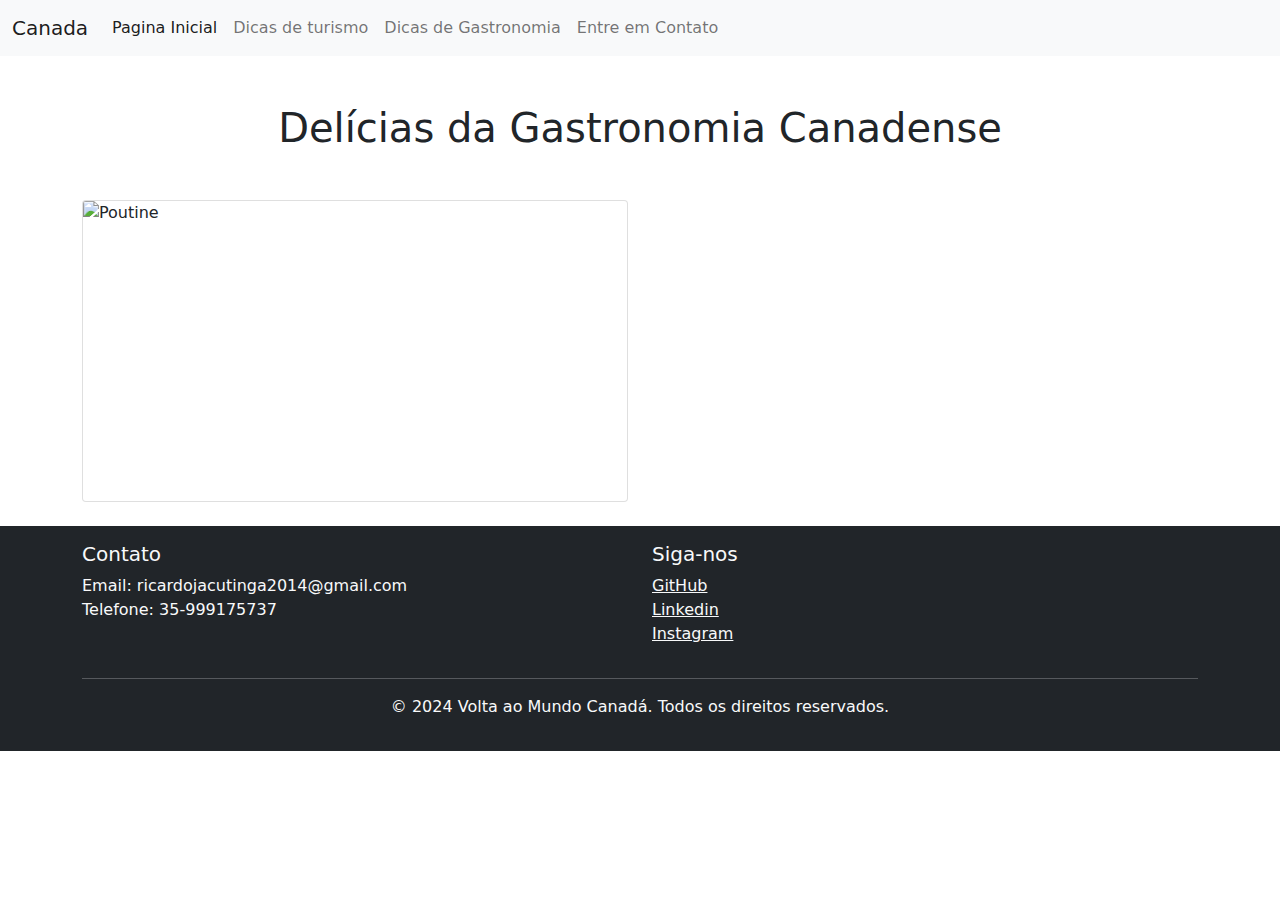
==== gastronomia.html @ e489e560 "criando pagina de gastronomia" ====
<!DOCTYPE html>
<html lang="pt-br">

<head>
    <meta charset="UTF-8">
    <meta name="viewport" content="width=device-width, initial-scale=1.0">
    <title>Gastronomia do Canadá</title>
    <link rel="stylesheet" href="css/bootstrap.min.css">
    <style>
        .card-img-top {
            height: 300px;
            width: auto;
            object-fit: cover;
            cursor: pointer;
            /* Adiciona o cursor de apontar */
        }

        .card-body {
            display: none;
            /* Inicialmente oculta o texto */
        }

        .card-body.show {
            display: block;
            /* Mostra o texto quando a classe show é aplicada */
        }
    </style>
</head>

<body>

    <nav class="navbar navbar-expand-lg navbar-light bg-light">
        <div class="container-fluid">
            <a class="navbar-brand" href="#">Canada</a>
            <button class="navbar-toggler" type="button" data-bs-toggle="collapse" data-bs-target="#navbarNav"
                aria-controls="navbarNav" aria-expanded="false" aria-label="Toggle navigation">
                <span class="navbar-toggler-icon"></span>
            </button>
            <div class="collapse navbar-collapse" id="navbarNav">
                <ul class="navbar-nav">
                    <li class="nav-item">
                        <a class="nav-link active" aria-current="page" href="index.html">Pagina Inicial</a>
                    </li>
                    <li class="nav-item">
                        <a class="nav-link" href="turismo.html">Dicas de turismo</a>
                    </li>
                    <li class="nav-item">
                        <a class="nav-link" href="gastromonia.html">Dicas de Gastronomia</a>
                    </li>
                    <li class="nav-item">
                        <a class="nav-link" href="#">Entre em Contato</a>
                    </li>
                </ul>
            </div>
        </div>
    </nav>

    <div class="container mt-5">
        <h1 class="text-center mb-5">Delícias da Gastronomia Canadense</h1>
        <div class="row">
            <div class="col-md-6">
                <div class="card mb-4">
                    <img src="img/poutine.jpg" class="card-img-top" alt="Poutine" onclick="toggleText(this)">
                    <div class="card-body">
                        <h5 class="card-title">Poutine</h5>
                        <p class="card-text">Um prato de origem canadense, consiste em batatas fritas cobertas com
                            queijo
                            coalho e regadas com um molho de carne.</p>
                    </div>
                </div>
            </div>

            <!-- Outras cartas omitidas para brevidade -->
        </div>
    </div>

    <footer class="footer mt-auto py-3 bg-dark text-light">
        <div class="container">
            <div class="row">
                <div class="col-md-6">
                    <h5>Contato</h5>
                    <ul class="list-unstyled">
                        <li>Email: ricardojacutinga2014@gmail.com</li>
                        <li>Telefone: 35-999175737</li>
                    </ul>
                </div>
                <div class="col-md-6">
                    <h5>Siga-nos</h5>
                    <ul class="list-unstyled">
                        <li><a href="https://github.com/Ricardo-Oliveir" class="text-light" target="_blank">GitHub</a>
                        </li>
                        <li><a href="https://www.linkedin.com/in/luiz-ricardo-de-oliveira-458393120/" class="text-light"
                                target="_blank">Linkedin</a></li>
                        <li><a href="https://www.instagram.com/ricardooliveiramg/" class="text-light "
                                target="_blank">Instagram</a></li>
                    </ul>
                </div>
            </div>
            <hr>
            <div class="text-center">
                <p>© 2024 Volta ao Mundo Canadá. Todos os direitos reservados.</p>
            </div>
        </div>
    </footer>

    <script src="js/bootstrap.min.js"></script>

    <script>
        function toggleText(img) {
            var cardBody = img.nextElementSibling;
            cardBody.classList.toggle('show');
        }
    </script>
</body>

</html>
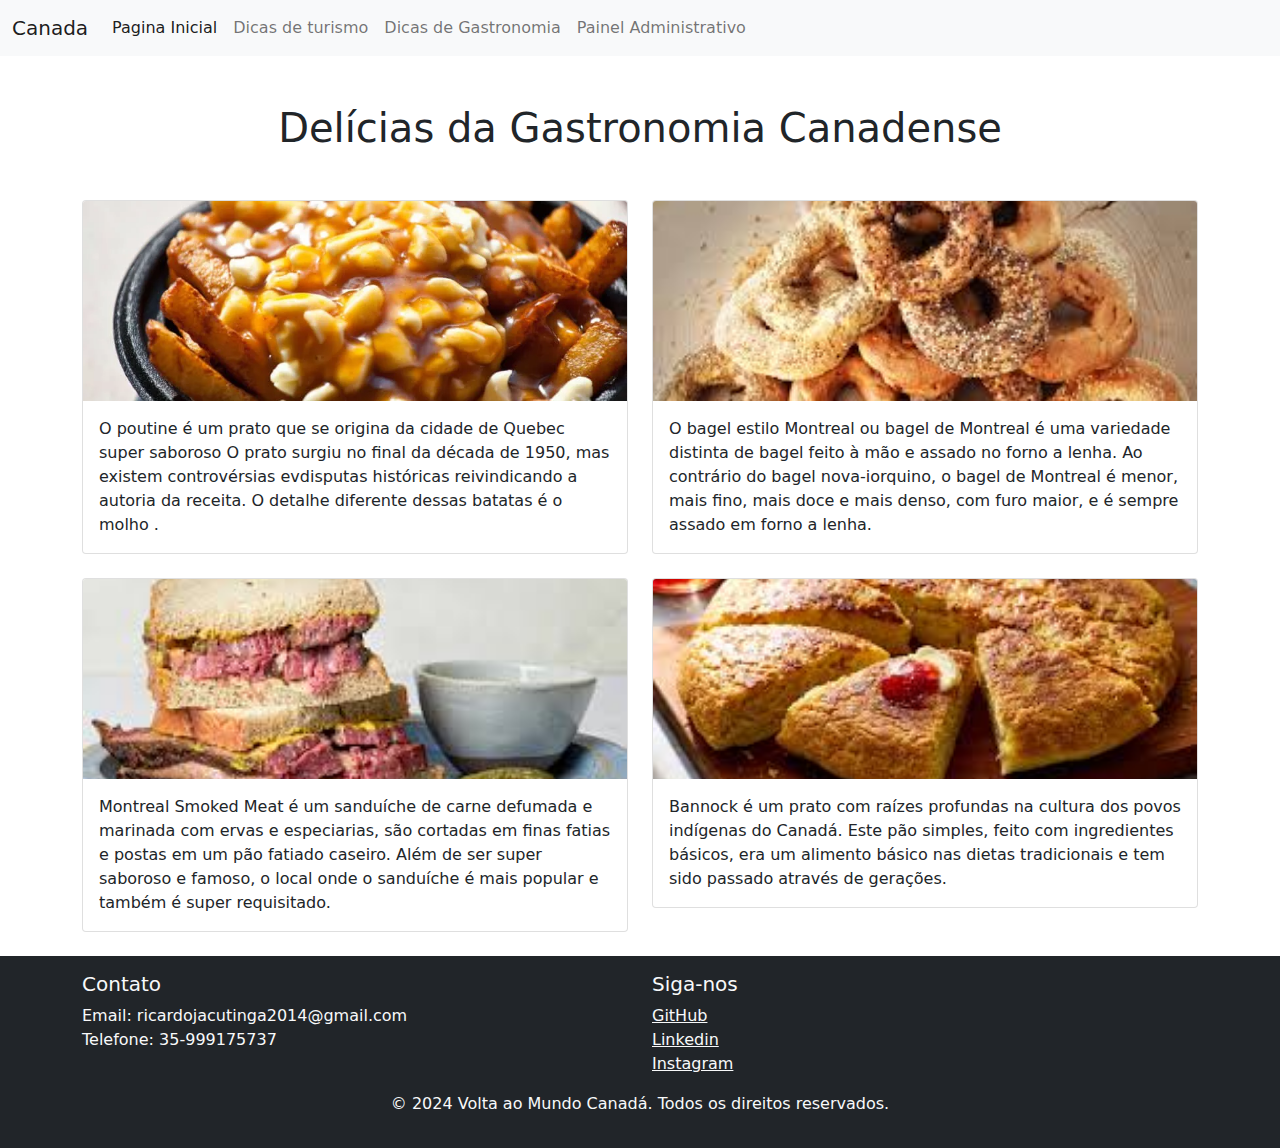
==== commit 452e675e: "alterando pagina" ====
--- a/gastronomia.html
+++ b/gastronomia.html
@@ -6,25 +6,7 @@
     <meta name="viewport" content="width=device-width, initial-scale=1.0">
     <title>Gastronomia do Canadá</title>
     <link rel="stylesheet" href="css/bootstrap.min.css">
-    <style>
-        .card-img-top {
-            height: 300px;
-            width: auto;
-            object-fit: cover;
-            cursor: pointer;
-            /* Adiciona o cursor de apontar */
-        }
-
-        .card-body {
-            display: none;
-            /* Inicialmente oculta o texto */
-        }
-
-        .card-body.show {
-            display: block;
-            /* Mostra o texto quando a classe show é aplicada */
-        }
-    </style>
+    <link rel="stylesheet" href="estilo.css">
 </head>
 
 <body>
@@ -39,16 +21,16 @@
             <div class="collapse navbar-collapse" id="navbarNav">
                 <ul class="navbar-nav">
                     <li class="nav-item">
-                        <a class="nav-link active" aria-current="page" href="index.html">Pagina Inicial</a>
+                        <a class="nav-link active" aria-current="page" href="index.php">Pagina Inicial</a>
                     </li>
                     <li class="nav-item">
                         <a class="nav-link" href="turismo.html">Dicas de turismo</a>
                     </li>
                     <li class="nav-item">
-                        <a class="nav-link" href="gastromonia.html">Dicas de Gastronomia</a>
+                        <a class="nav-link" href="gastronomia.html">Dicas de Gastronomia</a>
                     </li>
                     <li class="nav-item">
-                        <a class="nav-link" href="#">Entre em Contato</a>
+                        <a class="nav-link" href="login.html">Painel Administrativo</a>
                     </li>
                 </ul>
             </div>
@@ -60,17 +42,48 @@
         <div class="row">
             <div class="col-md-6">
                 <div class="card mb-4">
-                    <img src="img/poutine.jpg" class="card-img-top" alt="Poutine" onclick="toggleText(this)">
+                    <img src="img/Poutine.jpg.webp" class="card-img-top" alt="Poutine" onclick="toggleText(this)">
                     <div class="card-body">
-                        <h5 class="card-title">Poutine</h5>
-                        <p class="card-text">Um prato de origem canadense, consiste em batatas fritas cobertas com
-                            queijo
-                            coalho e regadas com um molho de carne.</p>
+                        O poutine é um prato que se origina da cidade de Quebec super saboroso O prato surgiu no final
+                        da década de
+                        1950, mas existem controvérsias evdisputas históricas reivindicando a autoria da receita.
+                        O detalhe diferente dessas batatas é o molho .
+
                     </div>
                 </div>
             </div>
-
-            <!-- Outras cartas omitidas para brevidade -->
+            <div class="col-md-6">
+                <div class="card mb-4">
+                    <img src="img/styleBagels.jpg" class="card-img-top" alt="Bagel estilo Montreal"
+                        onclick="toggleText(this)">
+                    <div class="card-body">
+                        O bagel estilo Montreal ou bagel de Montreal é uma variedade distinta de bagel feito à mão
+                        e assado no forno a lenha. Ao contrário do bagel nova-iorquino, o bagel de Montreal é menor,
+                        mais fino, mais doce e mais denso, com furo maior, e é sempre assado em forno a lenha.
+                    </div>
+                </div>
+            </div>
+            <div class="col-md-6">
+                <div class="card mb-4">
+                    <img src="img/SmokedMeat.jpg" class="card-img-top" alt="Montreal Smoked Meat"
+                        onclick="toggleText(this)">
+                    <div class="card-body">
+                        Montreal Smoked Meat é um sanduíche de carne defumada e marinada com ervas e especiarias,
+                        são cortadas em finas fatias e postas em um pão fatiado caseiro. Além de ser super saboroso
+                        e famoso, o local onde o sanduíche é mais popular e também é super requisitado.
+                    </div>
+                </div>
+            </div>
+            <div class="col-md-6">
+                <div class="card mb-4">
+                    <img src="img/Bannock.jpg" class="card-img-top" alt="Bannock" onclick="toggleText(this)">
+                    <div class="card-body">
+                        Bannock é um prato com raízes profundas na cultura dos povos indígenas do Canadá. Este pão
+                        simples, feito com ingredientes básicos, era um alimento básico nas dietas tradicionais e tem
+                        sido passado através de gerações.
+                    </div>
+                </div>
+            </div>
         </div>
     </div>
 
@@ -96,11 +109,11 @@
                     </ul>
                 </div>
             </div>
-            <hr>
-            <div class="text-center">
-                <p>© 2024 Volta ao Mundo Canadá. Todos os direitos reservados.</p>
-            </div>
         </div>
+        <div class="text-center">
+            <p>© 2024 Volta ao Mundo Canadá. Todos os direitos reservados.</p>
+        </div>
+
     </footer>
 
     <script src="js/bootstrap.min.js"></script>
--- a/estilo.css
+++ b/estilo.css
@@ -0,0 +1,9 @@
+.carousel-item img {
+    width: 100%; 
+    height: 500px; 
+    
+}
+.card-img-top {
+    height: 200px;
+    object-fit: cover;
+}